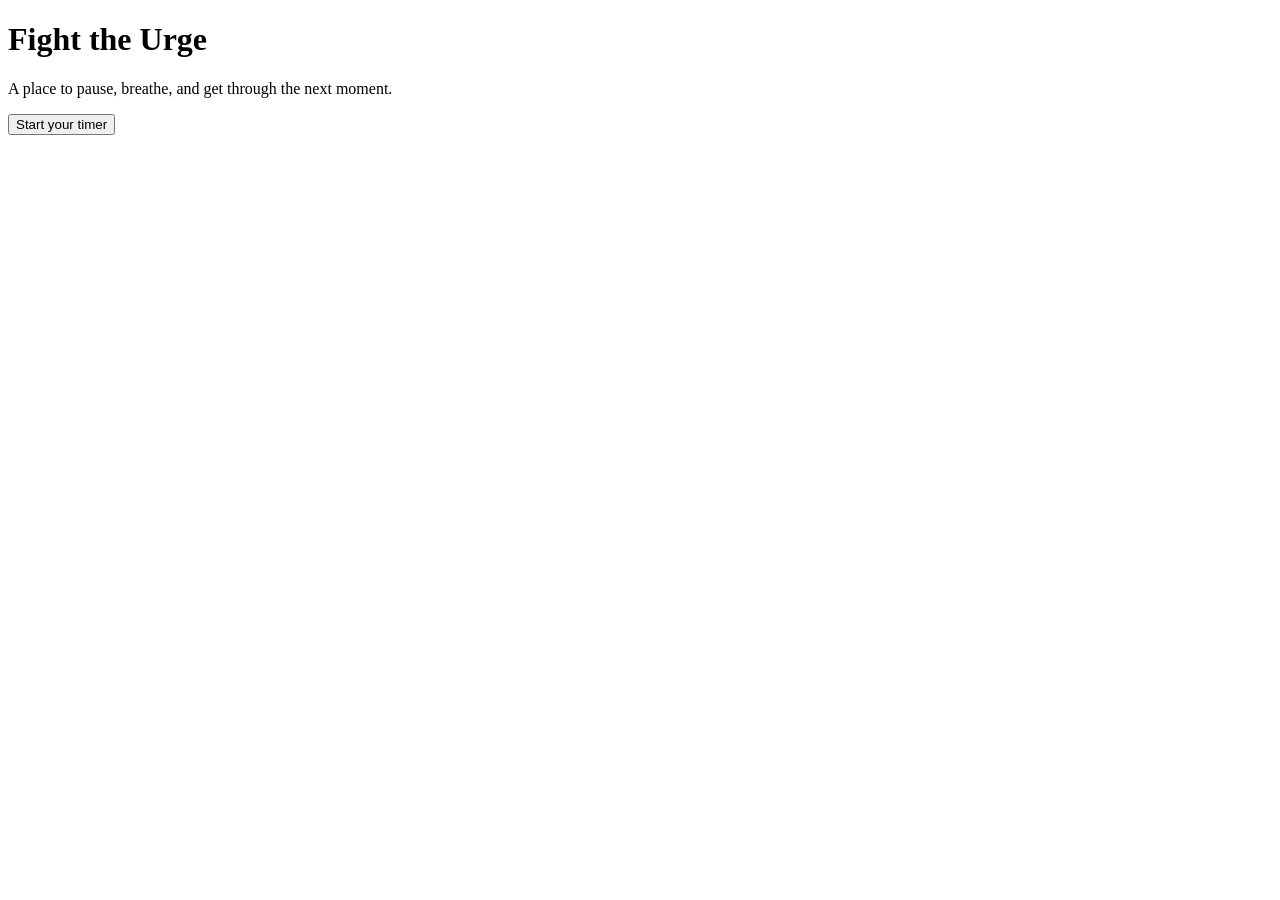
==== Index.html @ c429ba91 "Add initial HTML structure for 'Fight the Urge' page" ====
<!DOCTYPE html>
<html lang="en">
<head>
    <meta charset="UTF-8">
    <meta name="viewport" content="width=device-width, initial-scale=1.0">
    <title>Fight the Urge</title>
</head>

<body>

    <h1>Fight the Urge</h1>
    <p>A place to pause, breathe, and get through the next moment.</p>

    <button>Start your timer</button>

</body>
</html>
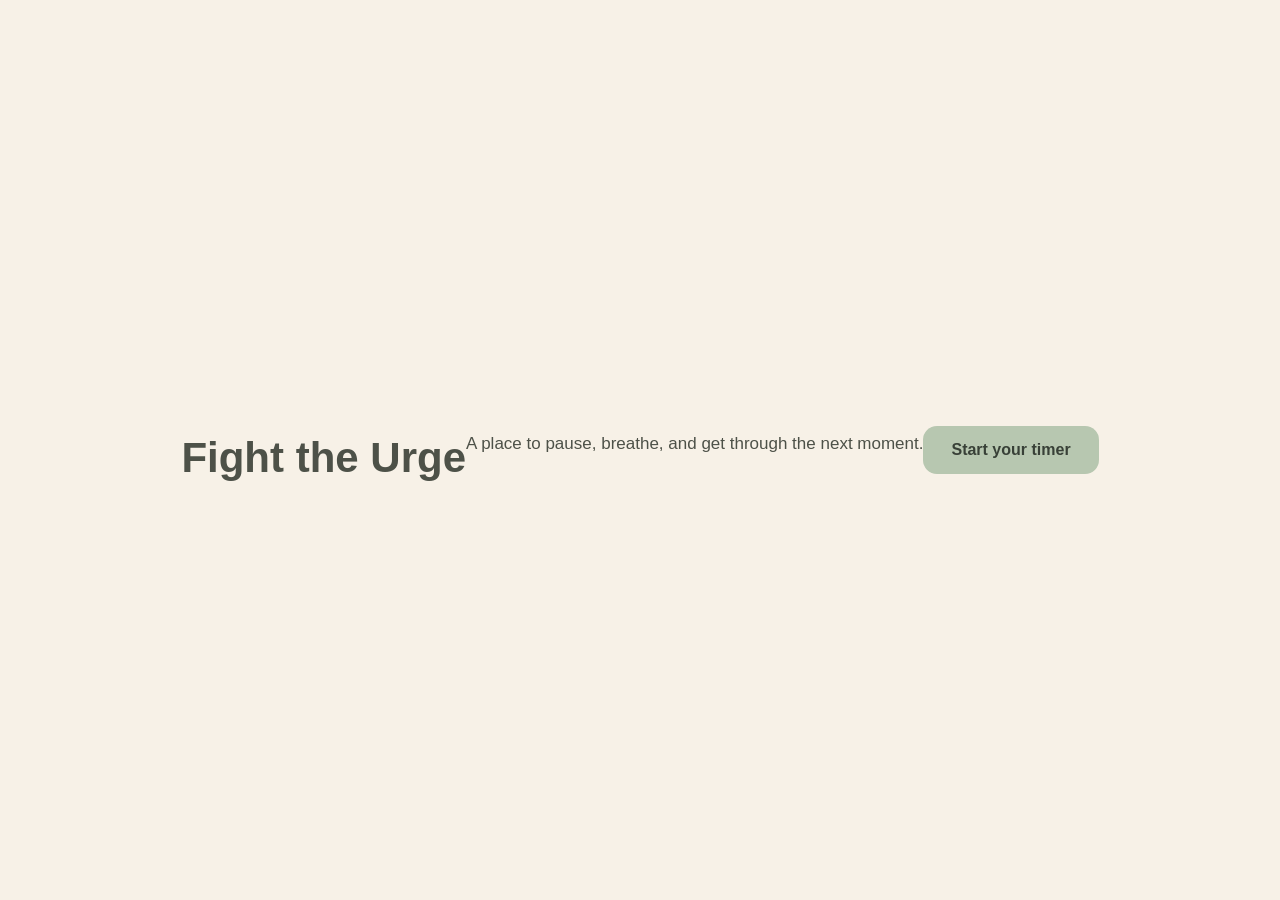
==== commit 5bf92d20: "Update Index.html" ====
--- a/Index.html
+++ b/Index.html
@@ -4,6 +4,7 @@
     <meta charset="UTF-8">
     <meta name="viewport" content="width=device-width, initial-scale=1.0">
     <title>Fight the Urge</title>
+    <link rel="stylesheet" href="style.css">
 </head>
 
 <body>
--- a/style.css
+++ b/style.css
@@ -0,0 +1,55 @@
+* {
+    box-sizing: border-box;
+}
+
+body {
+    margin: 0;
+    min-height: 100vh;
+    background: #f7f1e7;
+    color: #4d5148;
+    font-family: -apple-system, BlinkMacSystemFont, "Segoe UI", sans-serif;
+    display: flex;
+    justify-content: center;
+    align-items: center;
+    padding: 24px;
+}
+
+.container {
+    width: 100%;
+    max-width: 500px;
+    text-align: center;
+}
+
+.card {
+    background: #fffdf8;
+    border-radius: 28px;
+    padding: 45px 30px;
+    box-shadow: 0 8px 30px rgba(90, 80, 65, 0.08);
+}
+
+h1 {
+    font-size: 42px;
+    font-weight: 600;
+    margin-bottom: 12px;
+}
+
+p {
+    font-size: 17px;
+    line-height: 1.6;
+    margin-bottom: 30px;
+}
+
+button {
+    border: none;
+    border-radius: 14px;
+    padding: 15px 28px;
+    font-size: 16px;
+    font-weight: 600;
+    background: #b7c7b0;
+    color: #384037;
+    cursor: pointer;
+}
+
+button:hover {
+    opacity: 0.85;
+}
